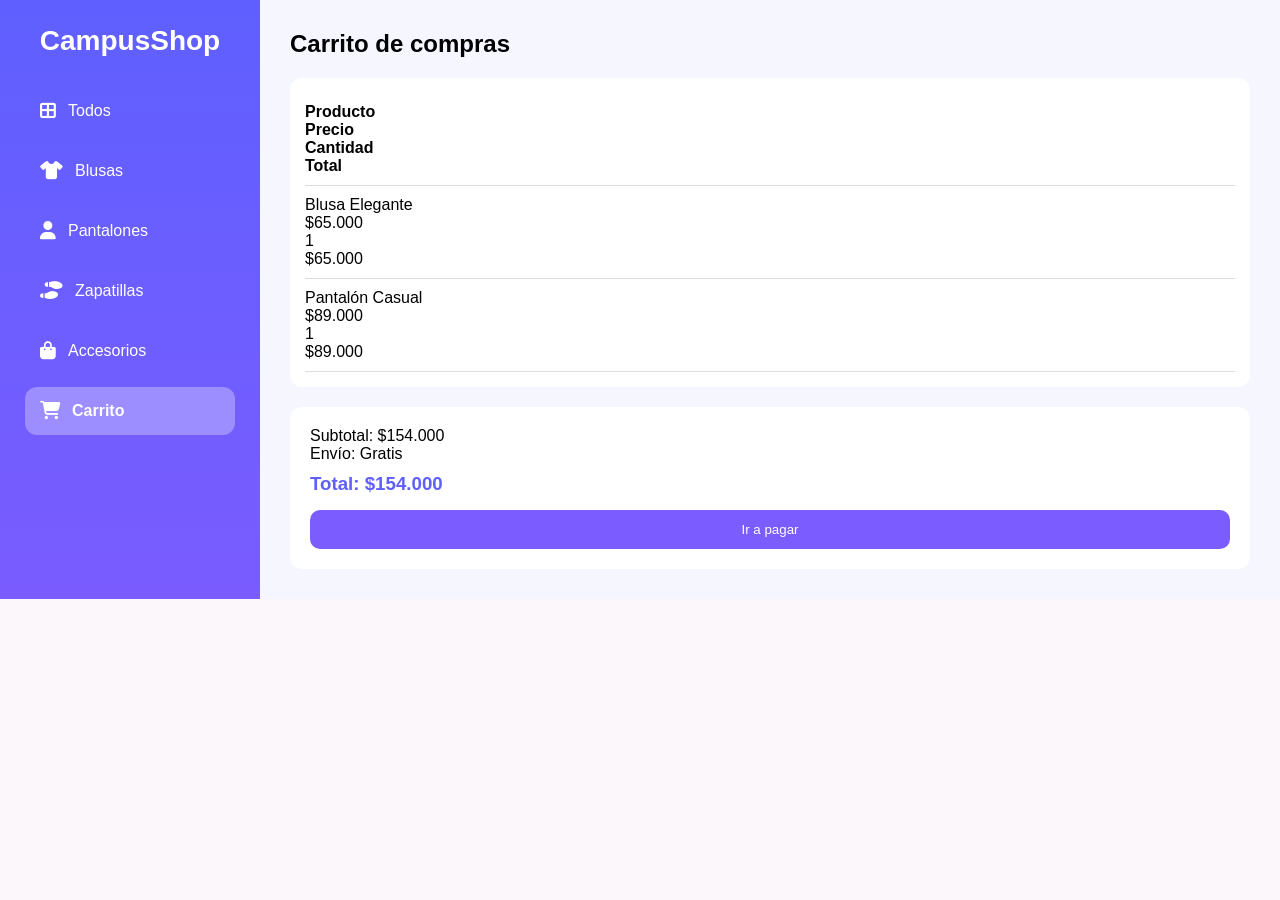
==== carrito.html @ d7cc3e6d "feat:" ====
<!DOCTYPE html>
<html lang="es">
<head>
<meta charset="UTF-8">
<meta name="viewport" content="width=device-width, initial-scale=1.0">
<title>CampusShop - Carrito</title>

<link rel="stylesheet" href="https://cdnjs.cloudflare.com/ajax/libs/font-awesome/6.5.0/css/all.min.css">

<link rel="stylesheet" href="css/base.css">
<link rel="stylesheet" href="css/layout.css">
<link rel="stylesheet" href="css/components.css">
<link rel="stylesheet" href="css/responsive.css">
</head>

<body>

<main class="carrito-container">

<!-- SIDEBAR -->
<aside class="sidebar">
<h2>CampusShop</h2>

<ul>
<li><i class="fas fa-border-all"></i> Todos</li>
<li><i class="fas fa-shirt"></i> Blusas</li>
<li><i class="fas fa-user"></i> Pantalones</li>
<li><i class="fas fa-shoe-prints"></i> Zapatillas</li>
<li><i class="fas fa-bag-shopping"></i> Accesorios</li>
<li class="activo"><i class="fas fa-cart-shopping"></i> Carrito</li>
</ul>
</aside>

<!-- CONTENIDO -->
<section class="carrito-content">

<h2>Carrito de compras</h2>

<div class="tabla-carrito">

<div class="fila encabezado">
<span>Producto</span>
<span>Precio</span>
<span>Cantidad</span>
<span>Total</span>
</div>

<div class="fila">
<span>Blusa Elegante</span>
<span>$65.000</span>
<span>1</span>
<span>$65.000</span>
</div>

<div class="fila">
<span>Pantalón Casual</span>
<span>$89.000</span>
<span>1</span>
<span>$89.000</span>
</div>

</div>

<!-- RESUMEN -->
<div class="resumen">

<p>Subtotal: $154.000</p>
<p>Envío: Gratis</p>
<h3>Total: $154.000</h3>

<button class="btn-checkout">Ir a pagar</button>

</div>

</section>

</main>

</body>
</html>
---- css/base.css ----
* {
    margin: 0;
    padding: 0;
    box-sizing: border-box;
}

body {
    font-family: Arial, sans-serif;
    background-color: #fcf7fb;
    color: #010102;
}

a {
    text-decoration: none;
    color: inherit;
}

ul {
    list-style: none;
}
---- css/layout.css ----
.home-container {
    display: flex;
    min-height: 100vh;
}

/* SIDEBAR */
.sidebar {
    width: 260px;
    background: linear-gradient(180deg, #5f5fff, #7a5cff);
    color: white;
    padding: 25px;
    display: flex;
    flex-direction: column;
}

.sidebar h2 {
    margin-bottom: 30px;
    font-size: 28px;
    text-align: center;
}

/* MENÚ */
.sidebar ul {
    padding: 0;
}

.sidebar ul li {
    list-style: none;
    padding: 15px;
    margin-bottom: 12px;
    border-radius: 12px;
    display: flex;
    align-items: center;
    gap: 12px;
    cursor: pointer;
    transition: 0.3s;
}

/* HOVER */
.sidebar ul li:hover {
    background-color: rgba(255, 255, 255, 0.2);
    transform: translateX(5px);
}

/* ACTIVO */
.sidebar ul li.activo {
    background-color: rgba(255, 255, 255, 0.3);
    font-weight: bold;
}

/* ICONOS */
.sidebar i {
    font-size: 18px;
}

/* BADGE */
.badge {
    margin-left: auto;
    background-color: white;
    color: #5f5fff;
    padding: 4px 9px;
    border-radius: 50%;
    font-size: 12px;
    font-weight: bold;
}

/* CONTENIDO */
.contenido-home {
    flex: 1;
    padding: 40px;
    background-color: #f5f6ff;
}
---- css/components.css ----
.catalogo-container {
    display: flex;
}

.catalogo-content {
    flex: 1;
    padding: 30px;
    background-color: #f5f6ff;
}

/* FILTROS */
.filtros {
    margin: 20px 0;
}

.filtros button {
    padding: 10px 15px;
    margin-right: 10px;
    border: none;
    border-radius: 8px;
    background-color: #7a5cff;
    color: white;
    cursor: pointer;
}

/* GRID */
.productos-grid {
    display: grid;
    grid-template-columns: repeat(2, 1fr);
    gap: 20px;
}

/* TAGS */
.tag {
    position: absolute;
    background-color: #ff4d6d;
    color: white;
    padding: 5px 10px;
    border-radius: 8px;
    font-size: 12px;
}
.card{
    position: relative;
}
.producto-container {
    display: flex;
}

.producto-content {
    flex: 1;
    padding: 30px;
    background-color: #f5f6ff;
}

.producto-detalle {
    display: flex;
    flex-direction: column;
    gap: 20px;
}

/* IMAGEN */
.producto-img img {
    width: 100%;
    border-radius: 12px;
}

/* INFO */
.producto-info h2 {
    margin-bottom: 10px;
}

.precio {
    font-size: 24px;
    color: #7a5cff;
    font-weight: bold;
    margin-bottom: 10px;
}

.descripcion {
    margin-bottom: 15px;
}

/* TAGS */
.tags span {
    background-color: #7a5cff;
    color: white;
    padding: 5px 10px;
    border-radius: 8px;
    margin-right: 5px;
}

/* BOTÓN */
.btn-carrito {
    margin-top: 15px;
    padding: 12px;
    border: none;
    background-color: #5f5fff;
    color: white;
    border-radius: 10px;
    cursor: pointer;
    font-weight: bold;
}

/* RESPONSIVE */
@media (min-width: 768px) {
    .producto-detalle {
        flex-direction: row;
    }

    .producto-img {
        flex: 1;
    }

    .producto-info {
        flex: 1;
    }
}
.carrito-container {
    display: flex;
}

.carrito-content {
    flex: 1;
    padding: 30px;
    background-color: #f5f6ff;
}

/* TABLA */
.tabla-carrito {
    margin-top: 20px;
    background: white;
    border-radius: 12px;
    padding: 15px;
}

.fila {
    display: grid;
    grid-template-columns: repeat(4, 1fr);
    padding: 10px 0;
    border-bottom: 1px solid #ddd;
}

.encabezado {
    font-weight: bold;
}

/* RESUMEN */
.resumen {
    margin-top: 20px;
    background: white;
    padding: 20px;
    border-radius: 12px;
}

.resumen h3 {
    margin-top: 10px;
    color: #5f5fff;
}

/* BOTÓN */
.btn-checkout {
    margin-top: 15px;
    width: 100%;
    padding: 12px;
    background-color: #7a5cff;
    color: white;
    border: none;
    border-radius: 10px;
    cursor: pointer;
}
---- css/responsive.css ----
@media (min-width: 768px) {
    .productos-grid{
      grid-template-columns:repeat(3,1fr) ;
    }
    .fila {
        grid-template-columns: 1fr;
        gap
   
}
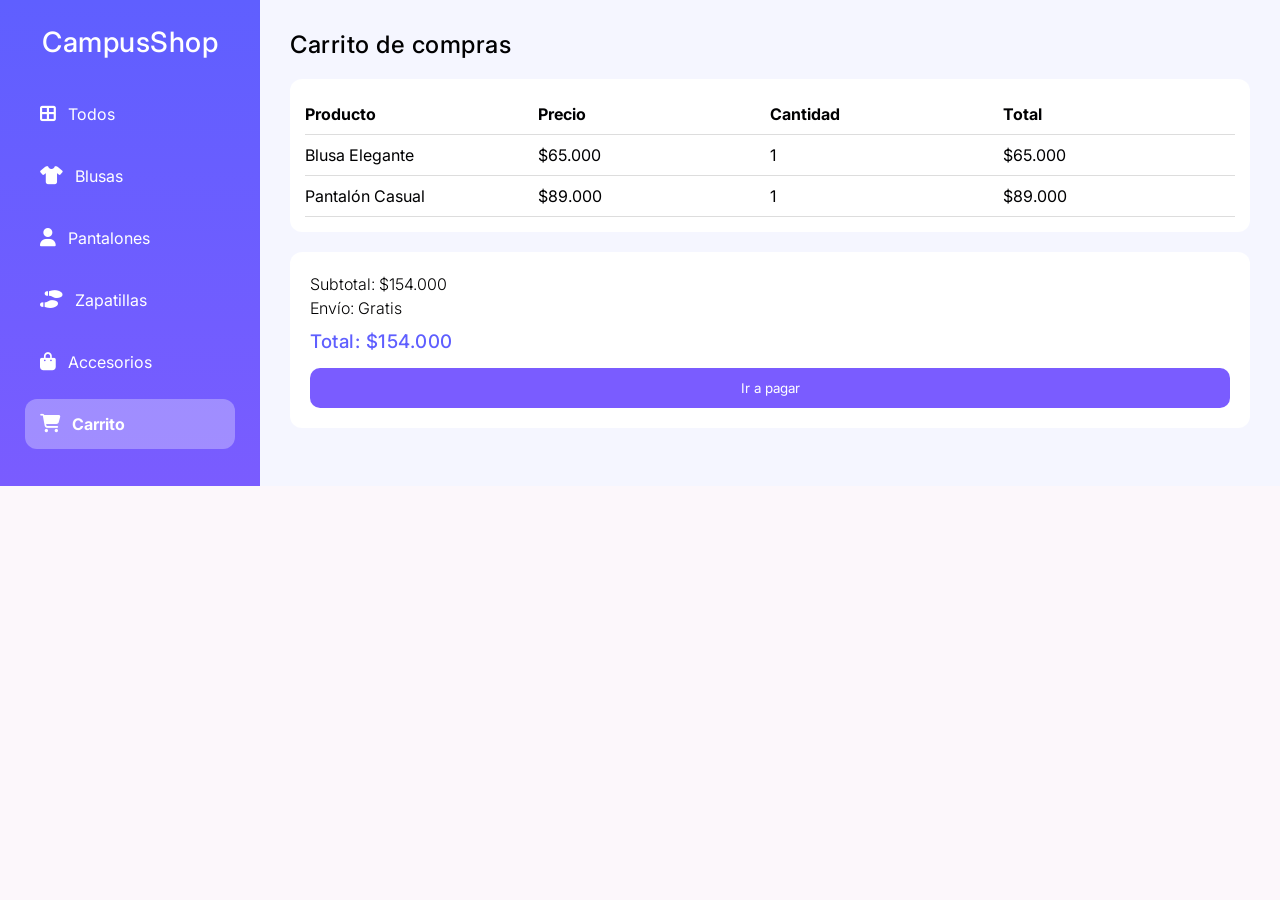
==== commit 0b40923d: "arreglos de letras" ====
--- a/carrito.html
+++ b/carrito.html
@@ -6,6 +6,7 @@
 <title>CampusShop - Carrito</title>
 
 <link rel="stylesheet" href="https://cdnjs.cloudflare.com/ajax/libs/font-awesome/6.5.0/css/all.min.css">
+<link href="https://fonts.googleapis.com/css2?family=Inter:wght@300;400;500&display=swap" rel="stylesheet">
 
 <link rel="stylesheet" href="css/base.css">
 <link rel="stylesheet" href="css/layout.css">
--- a/css/base.css
+++ b/css/base.css
@@ -5,16 +5,53 @@
 }
 
 body {
-    font-family: Arial, sans-serif;
+    font-family: 'Inter', sans-serif;
     background-color: #fcf7fb;
     color: #010102;
 }
 
+/* TIPOGRAFÍA */
+h1, h2, h3 {
+    font-weight: 500; 
+    letter-spacing: 0.5px;
+}
+
+p {
+    font-weight: 300; 
+    line-height: 1.5;
+}
+
+/* LISTAS */
+ul {
+    list-style: none;
+}
+
+/* LINKS */
 a {
     text-decoration: none;
     color: inherit;
 }
 
-ul {
-    list-style: none;
-}+/* BOTONES */
+button {
+    font-family: 'Inter', sans-serif;
+    border: none;
+    cursor: pointer;
+}
+
+/* INPUTS */
+input {
+    font-family: 'Inter', sans-serif;
+    outline: none;
+}
+
+/* IMÁGENES */
+img {
+    width: 100%;
+    display: block;
+}
+
+/* SCROLL SUAVE  */
+html {
+    scroll-behavior: smooth;
+}
--- a/css/layout.css
+++ b/css/layout.css
@@ -69,4 +69,31 @@
     flex: 1;
     padding: 40px;
     background-color: #f5f6ff;
+}
+.header {
+    background-color: #5f5fff;
+    color: white;
+    text-align: center;
+    padding: 15px;
+}
+
+.nav {
+    background-color: #eaeaff;
+    padding: 10px;
+}
+
+.nav ul {
+    display: flex;
+    justify-content: space-around;
+}
+
+.nav a {
+    color: #333;
+    font-weight: 500;
+}
+
+.footer {
+    text-align: center;
+    padding: 15px;
+    background-color: #eaeaff;
 }
--- a/css/components.css
+++ b/css/components.css
@@ -33,15 +33,22 @@
 /* TAGS */
 .tag {
     position: absolute;
-    background-color: #ff4d6d;
+    background-color: #e3173c;
     color: white;
     padding: 5px 10px;
     border-radius: 8px;
     font-size: 12px;
 }
 .card{
-    position: relative;
-}
+    max-width: 250px;
+    margin: auto;
+    transition: transform 0.3s;
+
+}
+.card:hover{
+    transform: scale(1.05);
+}
+
 .producto-container {
     display: flex;
 }
@@ -167,4 +174,96 @@
     border: none;
     border-radius: 10px;
     cursor: pointer;
-}+}
+.checkout-container {
+    display: flex;
+}
+
+.checkout-content {
+    flex: 1;
+    padding: 30px;
+    background-color: #f5f6ff;
+}
+
+/* GRID */
+.checkout-grid {
+    display: flex;
+    flex-direction: column;
+    gap: 20px;
+}
+
+/* FORM */
+.formulario {
+    background: white;
+    padding: 20px;
+    border-radius: 12px;
+    display: flex;
+    flex-direction: column;
+    gap: 10px;
+}
+
+.formulario input {
+    padding: 10px;
+    border: 1px solid #ccc;
+    border-radius: 8px;
+}
+
+/* DOBLE INPUT */
+.fila-doble {
+    display: flex;
+    gap: 10px;
+}
+
+/* BOTÓN */
+.btn-pagar {
+    margin-top: 15px;
+    padding: 12px;
+    background-color: #5f5fff;
+    color: white;
+    border: none;
+    border-radius: 10px;
+    cursor: pointer;
+    font-weight: bold;
+}
+
+/* RESUMEN */
+.resumen-checkout {
+    background: white;
+    padding: 20px;
+    border-radius: 12px;
+}
+
+.resumen-checkout h4 {
+    margin-top: 10px;
+    color: #7a5cff;
+}
+
+/* RESPONSIVE */
+@media (min-width: 768px) {
+    .checkout-grid {
+        flex-direction: row;
+    }
+
+    .formulario {
+        flex: 2;
+    }
+
+    .resumen-checkout {
+        flex: 1;
+    }
+}
+/* IMÁGENES DE PRODUCTOS */
+.card img {
+    width: 100%;
+    height: 180px; /* tamaño fijo */
+    object-fit: cover; /* recorta sin deformar */
+    border-radius: 10px;
+}
+
+/* IMAGEN DEL PRODUCTO GRANDE */
+.producto-img img {
+    width: 100%;
+    max-height: 350px; /* límite máximo */
+    object-fit: cover;
+    border-radius: 12px;
+}
--- a/css/responsive.css
+++ b/css/responsive.css
@@ -2,8 +2,13 @@
     .productos-grid{
       grid-template-columns:repeat(3,1fr) ;
     }
+}
+
+@media (max-width: 600px) {
     .fila {
         grid-template-columns: 1fr;
-        gap
-   
-}+        gap:5px;
+
+}
+}
+
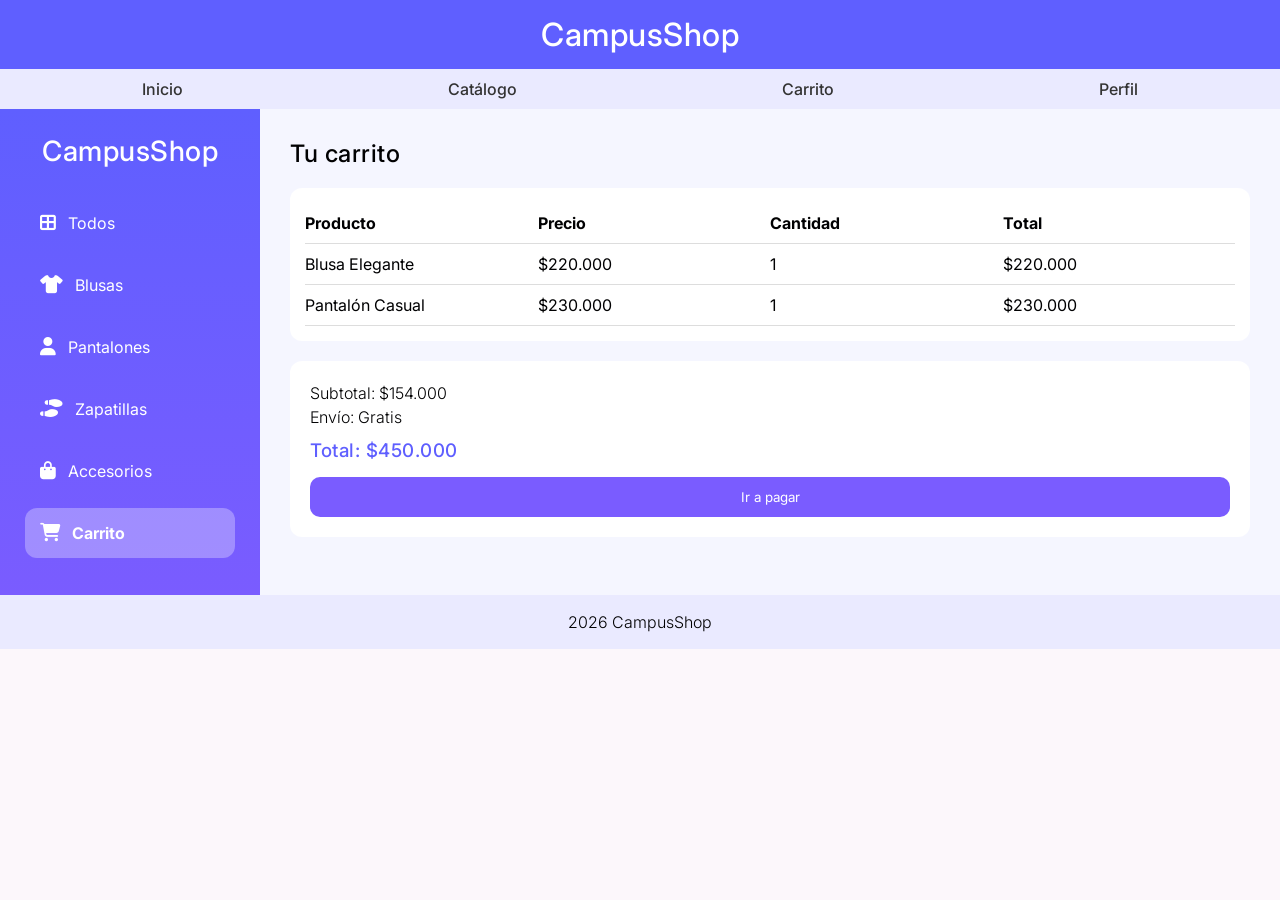
==== commit 968c03af: "Aztualizacion de carrito" ====
--- a/carrito.html
+++ b/carrito.html
@@ -16,26 +16,36 @@
 
 <body>
 
+<header class="header">
+    <h1>CampusShop</h1>
+</header>
+<nav class="nav">
+ <ul> 
+  <li><a href="index.html">Inicio</a></li>
+  <li><a href="catalogo.html">Catálogo</a></li>
+  <li><a href="carrito.html" class="activo">Carrito</a></li>
+  <li><a href="perfil.html">Perfil</a></li>
+ </ul>
+</nav>
 <main class="carrito-container">
+    
+<aside class="sidebar">
+  <h2>CampusShop</h2>
 
-<!-- SIDEBAR -->
-<aside class="sidebar">
-<h2>CampusShop</h2>
-
-<ul>
-<li><i class="fas fa-border-all"></i> Todos</li>
-<li><i class="fas fa-shirt"></i> Blusas</li>
-<li><i class="fas fa-user"></i> Pantalones</li>
-<li><i class="fas fa-shoe-prints"></i> Zapatillas</li>
-<li><i class="fas fa-bag-shopping"></i> Accesorios</li>
-<li class="activo"><i class="fas fa-cart-shopping"></i> Carrito</li>
-</ul>
+  <ul>
+     <li><i class="fas fa-border-all"></i> Todos</li>
+      <li><i class="fas fa-shirt"></i> Blusas</li>
+     <li><i class="fas fa-user"></i> Pantalones</li>
+     <li><i class="fas fa-shoe-prints"></i> Zapatillas</li>
+     <li><i class="fas fa-bag-shopping"></i> Accesorios</li>
+     <li class="activo"><i class="fas fa-cart-shopping"></i> Carrito</li>
+     </ul>
 </aside>
 
 <!-- CONTENIDO -->
 <section class="carrito-content">
 
-<h2>Carrito de compras</h2>
+<h2>Tu carrito</h2>
 
 <div class="tabla-carrito">
 
@@ -48,16 +58,16 @@
 
 <div class="fila">
 <span>Blusa Elegante</span>
-<span>$65.000</span>
+<span>$220.000</span>
 <span>1</span>
-<span>$65.000</span>
+<span>$220.000</span>
 </div>
 
 <div class="fila">
 <span>Pantalón Casual</span>
-<span>$89.000</span>
+<span>$230.000</span>
 <span>1</span>
-<span>$89.000</span>
+<span>$230.000</span>
 </div>
 
 </div>
@@ -67,15 +77,21 @@
 
 <p>Subtotal: $154.000</p>
 <p>Envío: Gratis</p>
-<h3>Total: $154.000</h3>
+<h3>Total: $450.000</h3>
+
+<a href="checkout.html">
 
 <button class="btn-checkout">Ir a pagar</button>
+</a>
 
 </div>
 
 </section>
 
 </main>
+<footer class="footer">
+    <p>2026 CampusShop</p>
+</footer>
 
 </body>
 </html>
--- a/css/components.css
+++ b/css/components.css
@@ -267,3 +267,20 @@
     object-fit: cover;
     border-radius: 12px;
 }
+.perfil-container,
+.historial-container,
+.vacio-container {
+    display: flex;
+}
+
+.perfil-content,
+.historial-content,
+.vacio-content {
+    flex: 1;
+    padding: 30px;
+    background-color: #f5f6ff;
+}
+
+.vacio-content {
+    text-align: center;
+}
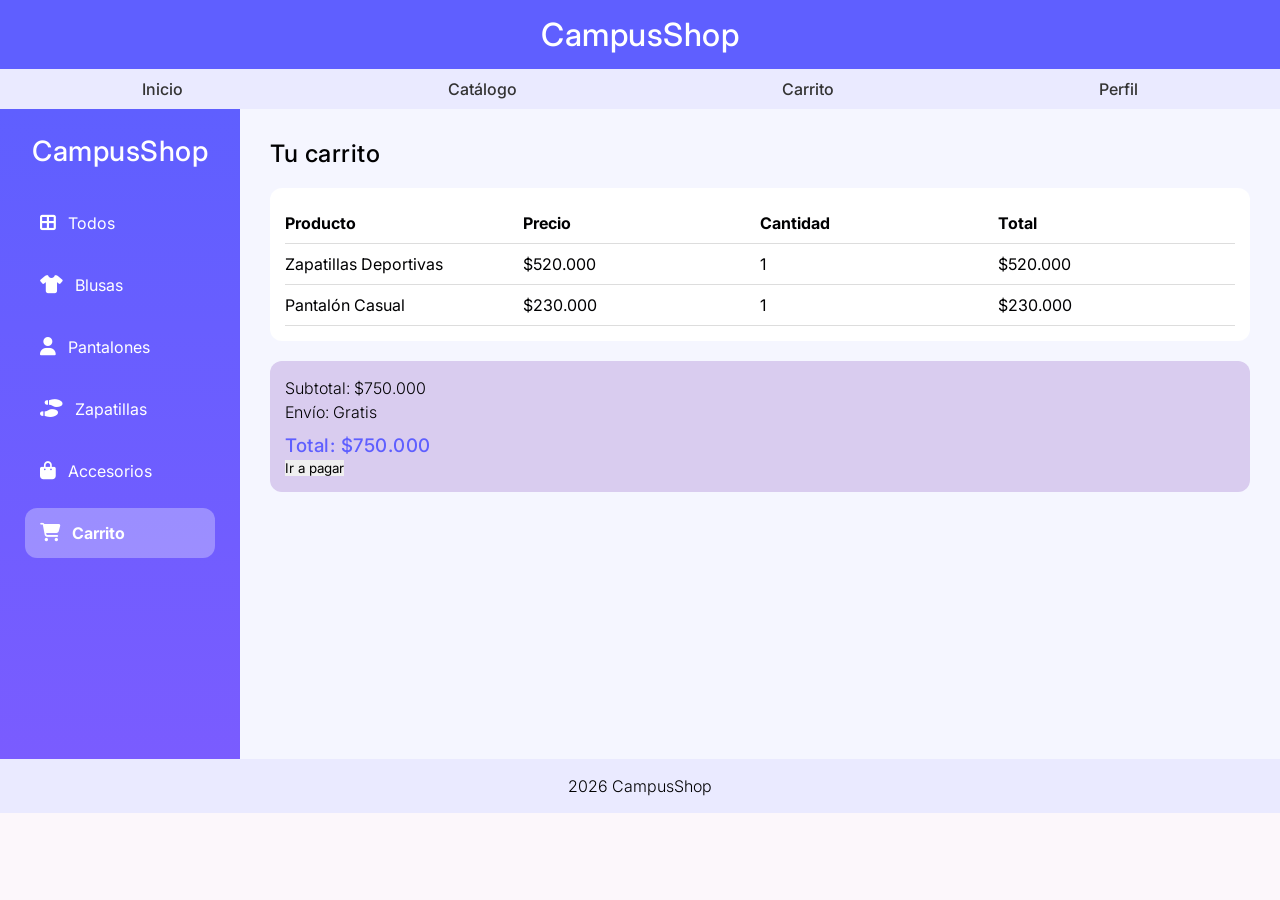
==== commit f15220c9: "Correcciones" ====
--- a/carrito.html
+++ b/carrito.html
@@ -57,10 +57,10 @@
 </div>
 
 <div class="fila">
-<span>Blusa Elegante</span>
-<span>$220.000</span>
+<span>Zapatillas Deportivas</span>
+<span>$520.000</span>
 <span>1</span>
-<span>$220.000</span>
+<span>$520.000</span>
 </div>
 
 <div class="fila">
@@ -75,9 +75,9 @@
 <!-- RESUMEN -->
 <div class="resumen">
 
-<p>Subtotal: $154.000</p>
+<p>Subtotal: $750.000</p>
 <p>Envío: Gratis</p>
-<h3>Total: $450.000</h3>
+<h3>Total: $750.000</h3>
 
 <a href="checkout.html">
 
--- a/css/base.css
+++ b/css/base.css
@@ -55,3 +55,5 @@
 html {
     scroll-behavior: smooth;
 }
+/* ===== MODO APP (CELULAR) ===== */
+
--- a/css/layout.css
+++ b/css/layout.css
@@ -5,7 +5,8 @@
 
 /* SIDEBAR */
 .sidebar {
-    width: 260px;
+    width: 240px;
+    height:650px;
     background: linear-gradient(180deg, #5f5fff, #7a5cff);
     color: white;
     padding: 25px;
--- a/css/components.css
+++ b/css/components.css
@@ -1,286 +1,1210 @@
 .catalogo-container {
+
+display: flex;
+
+}
+
+
+
+.catalogo-content {
+
+flex: 1;
+
+padding: 30px;
+
+background-color: #f5f6ff;
+
+}
+
+
+
+/* FILTROS */
+
+.filtros {
+
+margin: 20px 0;
+
+}
+
+
+
+.filtros button {
+
+padding: 10px 15px;
+
+margin-right: 10px;
+
+border: none;
+
+border-radius: 8px;
+
+background-color: #7a5cff;
+
+color: white;
+
+cursor: pointer;
+
+}
+
+
+
+/* GRID */
+
+.productos-grid {
+
+display: grid;
+
+grid-template-columns: repeat(2, 1fr);
+
+gap: 18px;
+
+justify-items: center;
+
+}
+
+
+
+
+
+.card {
+
+width: 100%;
+
+max-width: 210px;
+
+margin: auto;
+
+border-radius: 18px;
+
+background: #ffffff;
+
+padding: 12px;
+
+box-shadow: 0 8px 20px rgba(122, 92, 255, 0.08);
+
+transition: all 0.3s ease;
+
+overflow: hidden;
+
+}
+
+
+
+
+
+.card:hover {
+
+transform: translateY(-6px);
+
+box-shadow: 0 12px 25px rgba(122, 92, 255, 0.15);
+
+}
+
+.card img {
+
+width: 100%;
+
+height: 150px;
+
+object-fit: cover;
+
+border-radius: 14px;
+
+transition: transform 0.4s ease;
+
+}
+
+.card:hover img {
+
+transform: scale(1.06);
+
+}
+
+.card h3 {
+
+font-size: 14px;
+
+font-weight: 400;
+
+margin-top: 10px;
+
+color: #2d2d2d;
+
+}
+
+
+
+.card p {
+
+font-size: 14px;
+
+font-weight: 500;
+
+color: #7a5cff;
+
+margin-top: 5px;
+
+}
+
+
+
+.producto-container {
+
+display: flex;
+
+}
+
+
+
+.producto-content {
+
+flex: 1;
+
+padding: 30px;
+
+background-color: #f5f6ff;
+
+}
+
+
+
+.producto-detalle {
+
+display: flex;
+
+flex-direction: column;
+
+gap: 20px;
+
+}
+
+
+
+
+
+/* IMAGEN */
+
+.producto-img img {
+
+width: 100%;
+
+border-radius: 12px;
+
+}
+
+
+
+/* INFO */
+
+.producto-info h2 {
+
+margin-bottom: 10px;
+
+}
+
+
+
+.precio {
+
+font-size: 24px;
+
+color: #7a5cff;
+
+font-weight: bold;
+
+margin-bottom: 10px;
+
+}
+
+
+
+.descripcion {
+
+margin-bottom: 15px;
+
+}
+
+
+
+/* TAGS */
+
+.tag {
+
+position: absolute;
+
+top: 10px;
+
+left: 10px;
+
+background: linear-gradient(135deg, #ff4d6d, #ff758f);
+
+color: white;
+
+padding: 4px 10px;
+
+border-radius: 12px;
+
+font-size: 11px;
+
+}
+
+.tags span {
+
+background-color: #7a5cff;
+
+color: white;
+
+padding: 5px 10px;
+
+border-radius: 8px;
+
+margin-right: 5px;
+
+}
+
+
+
+/* BOTÓN */
+
+.btn-carrito {
+
+margin-top: 15px;
+
+padding: 12px;
+
+border: none;
+
+background-color: #5f5fff;
+
+color: white;
+
+border-radius: 10px;
+
+cursor: pointer;
+
+font-weight: bold;
+
+}
+
+
+
+/* RESPONSIVE */
+
+@media (min-width: 768px) {
+
+.producto-detalle {
+
+flex-direction: row;
+
+}
+
+
+
+.producto-img {
+
+flex: 1;
+
+}
+
+
+
+.producto-info {
+
+flex: 1;
+
+}
+
+}
+
+.carrito-container {
+
+display: flex;
+
+}
+
+
+
+.carrito-content {
+
+flex: 1;
+
+padding: 30px;
+
+background-color: #f5f6ff;
+
+}
+
+
+
+/* TABLA */
+
+.tabla-carrito {
+
+margin-top: 20px;
+
+background: white;
+
+border-radius: 12px;
+
+padding: 15px;
+
+}
+
+
+
+.fila {
+
+display: grid;
+
+grid-template-columns: repeat(4, 1fr);
+
+padding: 10px 0;
+
+border-bottom: 1px solid #ddd;
+
+}
+
+
+
+.encabezado {
+
+font-weight: bold;
+
+}
+
+
+
+/* RESUMEN */
+
+.resumen {
+
+margin-top: 20px;
+
+background: white;
+
+padding: 20px;
+
+border-radius: 12px;
+
+}
+
+
+
+.resumen h3 {
+
+margin-top: 10px;
+
+color: #5f5fff;
+
+}
+
+
+
+/* CONTENEDOR */
+
+.checkout-app {
+
+display: flex;
+
+justify-content: center;
+
+align-items: center;
+
+background: #f5f6ff;
+
+height: 100vh;
+
+}
+
+
+
+/* CARD */
+
+.checkout-card {
+
+width: 340px;
+
+background: white;
+
+padding: 20px;
+
+border-radius: 20px;
+
+box-shadow: 0 10px 25px rgba(183, 122, 205, 0.1);
+
+}
+
+
+
+/* HEADER */
+
+.checkout-header {
+
+display: flex;
+
+align-items: center;
+
+gap: 10px;
+
+margin-bottom: 15px;
+
+}
+
+
+
+/* FORM */
+
+.formulario {
+
+display: flex;
+
+flex-direction: column;
+
+gap: 10px;
+
+margin-bottom: 15px;
+
+}
+
+
+
+.formulario input {
+
+padding: 10px;
+
+border: 1px solid #2f56c9;
+
+border-radius: 10px;
+
+}
+
+
+
+/* MÉTODOS */
+
+.metodos {
+
+display: flex;
+
+gap: 10px;
+
+margin-bottom: 15px;
+
+}
+
+
+
+.metodo {
+
+flex: 1;
+
+text-align: center;
+
+padding: 10px;
+
+border-radius: 12px;
+
+background: #f5f6ff;
+
+cursor: pointer;
+
+}
+
+
+
+/* ACTIVO */
+
+.metodo.activo {
+
+background: #ab93ed71;
+
+border: 2px solid #714bc3;
+
+}
+
+
+
+.metodo i {
+
+font-size: 18px;
+
+}
+
+
+
+/* RESUMEN */
+
+.resumen {
+
+background: #d9ccef;
+
+padding: 15px;
+
+border-radius: 12px;
+
+margin-bottom: 15px;
+
+}
+
+
+
+.resumen h5 {
+
+margin-bottom: 10px;
+
+}
+
+
+
+.item {
+
+display: flex;
+
+align-items: center;
+
+gap: 10px;
+
+margin-bottom: 10px;
+
+}
+
+
+
+.item img {
+
+width: 40px;
+
+height: 40px;
+
+border-radius: 8px;
+
+}
+
+
+
+.item span {
+
+margin-left: auto;
+
+}
+
+
+
+.total {
+
+display: flex;
+
+justify-content: space-between;
+
+margin-top: 10px;
+
+}
+
+
+
+/* BOTÓN */
+
+.btn-pagar {
+
+width: 100%;
+
+padding: 12px;
+
+background: #916dcd;
+
+color: white;
+
+border: none;
+
+border-radius: 12px;
+
+font-weight: 500;
+
+cursor: pointer;
+
+}
+
+
+
+
+
+/* IMAGEN DEL PRODUCTO GRANDE */
+
+.producto-img img {
+
+width: 100%;
+
+max-height: 350px; /* límite máximo */
+
+object-fit: cover;
+
+border-radius: 12px;
+
+}
+
+.perfil-container,
+
+.historial-container,
+
+.vacio-container {
+
+display: flex;
+
+}
+
+
+
+.perfil-content,
+
+.historial-content,
+
+.vacio-content {
+
+flex: 1;
+
+padding: 30px;
+
+background-color: #f5f6ff;
+
+}
+
+
+
+.vacio-content {
+
+text-align: center;
+
+}
+
+.perfil-app {
+
+height: 100vh;
+
+background-color: #f4f4f6;
+
+display: flex;
+
+justify-content: center;
+
+align-items: center;
+
+}
+
+
+
+.perfil-card {
+
+width: 320px;
+
+background: white;
+
+border-radius: 20px;
+
+padding: 25px;
+
+text-align: center;
+
+box-shadow: 0 10px 25px rgba(0,0,0,0.08);
+
+}
+
+
+
+.avatar {
+
+width: 90px;
+
+height: 90px;
+
+border-radius: 50%;
+
+background: #e5d3c2;
+
+margin: 15px auto;
+
+border: 4px solid #c2e0dc;
+
+}
+
+
+
+.email {
+
+color: rgb(149, 115, 208);
+
+font-size: 14px;
+
+margin-bottom: 20px;
+
+}
+
+
+
+.perfil-opciones {
+
+display: grid;
+
+grid-template-columns: 1fr 1fr;
+
+gap: 15px;
+
+}
+
+
+
+.opcion {
+
+background: #f9f9fb;
+
+padding: 15px;
+
+border-radius: 12px;
+
+cursor: pointer;
+
+}
+
+
+
+.opcion i {
+
+font-size: 20px;
+
+margin-bottom: 5px;
+
+color: #6c63ff;
+
+}
+
+
+
+.cerrar i {
+
+color: red;
+
+}
+
+/* CONTENEDOR */
+
+.historial-app {
+
+display: flex;
+
+justify-content: center;
+
+align-items: center;
+
+height: 100vh;
+
+background: #f5f6ff;
+
+}
+
+
+
+/* CARD PRINCIPAL */
+
+.historial-card {
+
+width: 340px;
+
+background: white;
+
+border-radius: 20px;
+
+padding: 20px;
+
+box-shadow: 0 10px 25px rgba(0,0,0,0.1);
+
+}
+
+
+
+/* HEADER */
+
+.historial-header {
+
+display: flex;
+
+align-items: center;
+
+gap: 10px;
+
+margin-bottom: 20px;
+
+}
+
+
+
+.historial-header i {
+
+cursor: pointer;
+
+}
+
+
+
+/* PEDIDOS */
+
+.pedido {
+
+display: flex;
+
+justify-content: space-between;
+
+background: #f5f6ff;
+
+padding: 15px;
+
+border-radius: 12px;
+
+margin-bottom: 15px;
+
+}
+
+
+
+/* INFO */
+
+.pedido-info h4 {
+
+margin: 0;
+
+font-size: 14px;
+
+}
+
+
+
+.pedido-info p {
+
+font-size: 12px;
+
+color: gray;
+
+margin: 3px 0;
+
+}
+
+
+
+/* ESTADOS */
+
+.estado {
+
+font-size: 11px;
+
+padding: 4px 8px;
+
+border-radius: 8px;
+
+}
+
+
+
+.entregado {
+
+background: #d4f8e8;
+
+color: #9478ce;
+
+}
+
+
+
+.camino {
+
+background: #fff3cd;
+
+color: #c99700;
+
+}
+
+
+
+.cancelado {
+
+background: #f8d7da;
+
+color: #c0392b;
+
+}
+
+
+
+/* DERECHA */
+
+.pedido-derecha {
+
+text-align: right;
+
+}
+
+
+
+.precio {
+
+font-weight: bold;
+
+margin-bottom: 5px;
+
+}
+
+
+
+/* BOTÓN */
+
+.pedido button {
+
+border: none;
+
+background: #e0e0e0;
+
+padding: 5px 10px;
+
+border-radius: 8px;
+
+cursor: pointer;
+
+}
+
+/* MENÚ INFERIOR */
+
+.bottom-nav {
+
+position: fixed;
+
+bottom: 0;
+
+left: 50%;
+
+transform: translateX(-50%);
+
+width: 340px;
+
+background: white;
+
+display: flex;
+
+justify-content: space-around;
+
+padding: 10px 0;
+
+border-top: 1px solid #ddd;
+
+border-radius: 15px 15px 0 0;
+
+box-shadow: 0 -5px 15px rgba(0,0,0,0.1);
+
+}
+
+
+
+/* ITEMS */
+
+.bottom-nav a {
+
+text-decoration: none;
+
+color: gray;
+
+font-size: 12px;
+
+display: flex;
+
+flex-direction: column;
+
+align-items: center;
+
+}
+
+
+
+/* ICONOS */
+
+.bottom-nav i {
+
+font-size: 18px;
+
+margin-bottom: 3px;
+
+}
+
+
+
+/* ACTIVO */
+
+.bottom-nav a.activo {
+
+color: #5f5fff;
+
+}
+
+body {
+
+padding-bottom: 80px;
+
+}
+
+/* CONTENEDOR */
+
+.vacio-app {
+
+display: flex;
+
+justify-content: center;
+
+align-items: center;
+
+height: 100vh;
+
+}
+
+
+
+/* CARD */
+
+.vacio-card {
+    text-align: center;
+    width: 320px;
+
+}
+
+
+
+/* ICONO */
+
+.vacio-icono {
+    width: 120px;
+    height: 120px;
+    margin: 0 auto 20px;
+    border-radius: 50%;
+    background: #e6f0eb;
     display: flex;
-}
-
-.catalogo-content {
-    flex: 1;
-    padding: 30px;
-    background-color: #f5f6ff;
-}
-
-/* FILTROS */
+    justify-content: center;
+    align-items: center;
+
+}
+
+
+
+.vacio-icono i {
+    font-size: 40px;
+    color: #8c85c5;
+
+}
+
+/* TEXTO */
+
+.vacio-card h2 {
+    font-size: 18px;
+    margin-bottom: 10px;
+
+}
+
+.vacio-card p {
+    font-size: 14px;
+    color: rgb(128, 128, 128);
+    margin-bottom: 20px;
+
+}
+
+
+
+/* BOTÓN */
+
+.btn-explorar {
+    display: block;
+
+    background: #5d91c9ae;
+
+    color: white;
+
+   padding: 12px;
+
+   border-radius: 12px;
+
+   text-decoration: none;
+
+   font-weight: 500;
+
+}
+
+/* BOTONES */
+
 .filtros {
-    margin: 20px 0;
-}
-
-.filtros button {
-    padding: 10px 15px;
-    margin-right: 10px;
-    border: none;
-    border-radius: 8px;
-    background-color: #7a5cff;
-    color: white;
-    cursor: pointer;
-}
-
-/* GRID */
-.productos-grid {
-    display: grid;
-    grid-template-columns: repeat(2, 1fr);
-    gap: 20px;
-}
-
-/* TAGS */
-.tag {
-    position: absolute;
-    background-color: #e3173c;
-    color: white;
-    padding: 5px 10px;
-    border-radius: 8px;
-    font-size: 12px;
-}
-.card{
-    max-width: 250px;
-    margin: auto;
-    transition: transform 0.3s;
-
-}
-.card:hover{
-    transform: scale(1.05);
-}
-
-.producto-container {
     display: flex;
-}
-
-.producto-content {
-    flex: 1;
-    padding: 30px;
-    background-color: #f5f6ff;
-}
-
-.producto-detalle {
-    display: flex;
-    flex-direction: column;
-    gap: 20px;
-}
-
-/* IMAGEN */
-.producto-img img {
-    width: 100%;
-    border-radius: 12px;
-}
-
-/* INFO */
-.producto-info h2 {
-    margin-bottom: 10px;
-}
-
-.precio {
-    font-size: 24px;
-    color: #7a5cff;
-    font-weight: bold;
-    margin-bottom: 10px;
-}
-
-.descripcion {
-    margin-bottom: 15px;
-}
-
-/* TAGS */
-.tags span {
-    background-color: #7a5cff;
-    color: white;
-    padding: 5px 10px;
-    border-radius: 8px;
-    margin-right: 5px;
-}
-
-/* BOTÓN */
-.btn-carrito {
-    margin-top: 15px;
-    padding: 12px;
-    border: none;
-    background-color: #5f5fff;
-    color: white;
-    border-radius: 10px;
-    cursor: pointer;
-    font-weight: bold;
-}
-
-/* RESPONSIVE */
-@media (min-width: 768px) {
-    .producto-detalle {
-        flex-direction: row;
-    }
-
-    .producto-img {
-        flex: 1;
-    }
-
-    .producto-info {
-        flex: 1;
-    }
-}
-.carrito-container {
-    display: flex;
-}
-
-.carrito-content {
-    flex: 1;
-    padding: 30px;
-    background-color: #f5f6ff;
-}
-
-/* TABLA */
-.tabla-carrito {
-    margin-top: 20px;
-    background: white;
-    border-radius: 12px;
-    padding: 15px;
-}
-
-.fila {
-    display: grid;
-    grid-template-columns: repeat(4, 1fr);
-    padding: 10px 0;
-    border-bottom: 1px solid #ddd;
-}
-
-.encabezado {
-    font-weight: bold;
-}
-
-/* RESUMEN */
-.resumen {
-    margin-top: 20px;
-    background: white;
-    padding: 20px;
-    border-radius: 12px;
-}
-
-.resumen h3 {
-    margin-top: 10px;
-    color: #5f5fff;
-}
-
-/* BOTÓN */
-.btn-checkout {
-    margin-top: 15px;
-    width: 100%;
-    padding: 12px;
-    background-color: #7a5cff;
-    color: white;
-    border: none;
-    border-radius: 10px;
-    cursor: pointer;
-}
-.checkout-container {
-    display: flex;
-}
-
-.checkout-content {
-    flex: 1;
-    padding: 30px;
-    background-color: #f5f6ff;
-}
-
-/* GRID */
-.checkout-grid {
-    display: flex;
-    flex-direction: column;
-    gap: 20px;
-}
-
-/* FORM */
-.formulario {
-    background: white;
-    padding: 20px;
-    border-radius: 12px;
-    display: flex;
-    flex-direction: column;
+
     gap: 10px;
-}
-
-.formulario input {
-    padding: 10px;
-    border: 1px solid #ccc;
-    border-radius: 8px;
-}
-
-/* DOBLE INPUT */
-.fila-doble {
-    display: flex;
-    gap: 10px;
-}
-
-/* BOTÓN */
-.btn-pagar {
-    margin-top: 15px;
-    padding: 12px;
-    background-color: #5f5fff;
-    color: white;
-    border: none;
-    border-radius: 10px;
-    cursor: pointer;
-    font-weight: bold;
-}
-
-/* RESUMEN */
-.resumen-checkout {
-    background: white;
-    padding: 20px;
-    border-radius: 12px;
-}
-
-.resumen-checkout h4 {
-    margin-top: 10px;
-    color: #7a5cff;
-}
-
-/* RESPONSIVE */
-@media (min-width: 768px) {
-    .checkout-grid {
-        flex-direction: row;
-    }
-
-    .formulario {
-        flex: 2;
-    }
-
-    .resumen-checkout {
-        flex: 1;
-    }
-}
-/* IMÁGENES DE PRODUCTOS */
-.card img {
-    width: 100%;
-    height: 180px; /* tamaño fijo */
-    object-fit: cover; /* recorta sin deformar */
-    border-radius: 10px;
-}
-
-/* IMAGEN DEL PRODUCTO GRANDE */
-.producto-img img {
-    width: 100%;
-    max-height: 350px; /* límite máximo */
-    object-fit: cover;
-    border-radius: 12px;
-}
-.perfil-container,
-.historial-container,
-.vacio-container {
-    display: flex;
-}
-
-.perfil-content,
-.historial-content,
-.vacio-content {
-    flex: 1;
-    padding: 30px;
-    background-color: #f5f6ff;
-}
-
-.vacio-content {
-    text-align: center;
+
+    margin: 15px 0;
+
+}
+
+
+
+.btn {
+    padding: 8px 15px;
+
+    border-radius: 20px;
+
+    background: #eee;
+
+    text-decoration: none;
+
+    color: black;
+
+    font-size: 14px;
+
+}
+
+
+
+.btn:hover {
+    background: #ddd;
+
+}
+
+
+/* MOSTRAR */
+
+:target {
+    display: block;
+
+}
+
+/* DEFAULT */
+
+#todos {
+    display: block;
+
+}
+
+.categoria {
+    display: none;
+
+}
+
+
+
+.categoria:target {
+    display: block;
+
+}
+
+
+
+#todos {
+    display: block;
+
+}
+#blusas:target ~ #todos,
+
+#pantalones:target ~ #todos,
+
+#zapatillas:target ~ #todos,
+
+#accesorios:target ~ #todos {
+    display: none;
+
 }
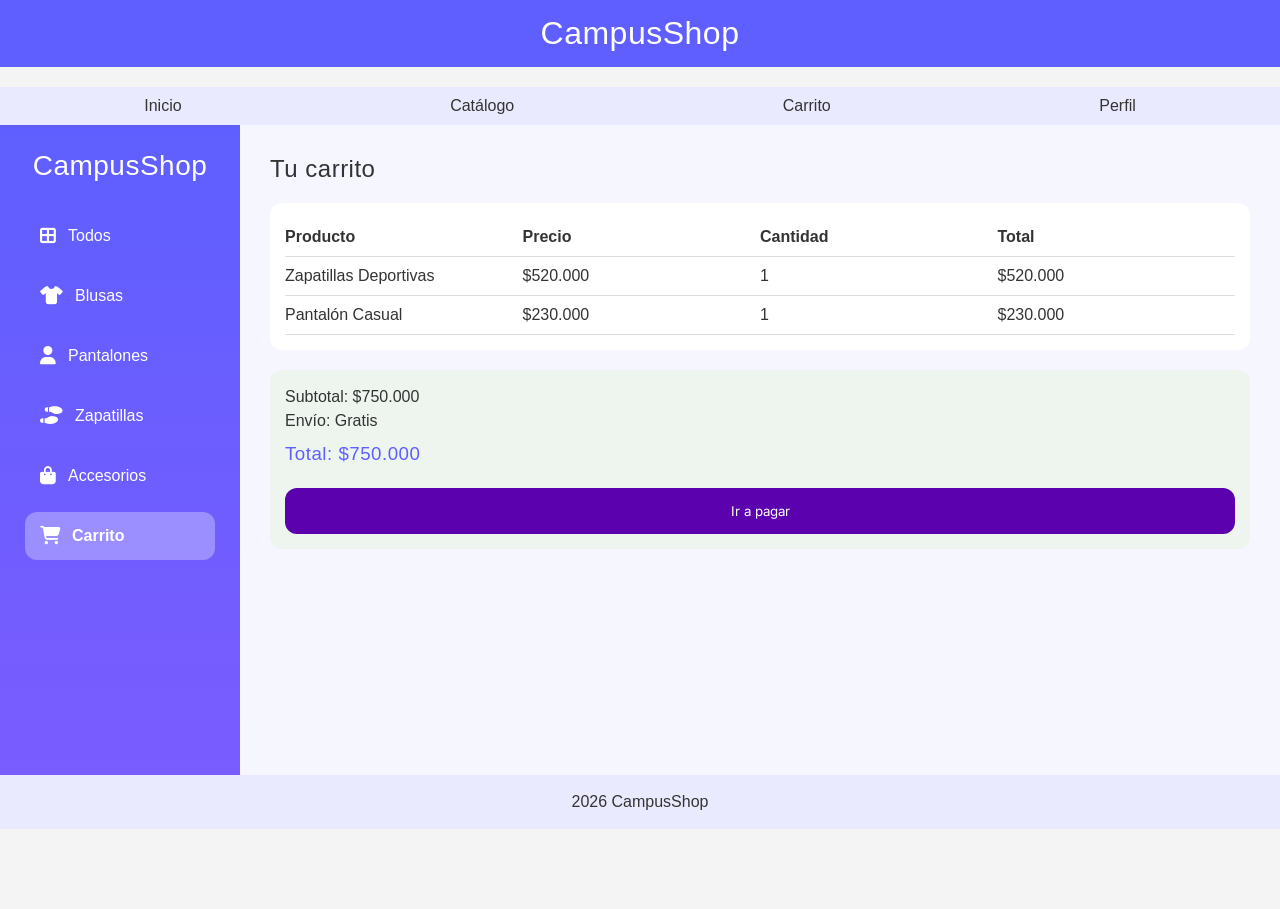
==== commit 2df67a82: "Correccion de checkout" ====
--- a/carrito.html
+++ b/carrito.html
@@ -79,10 +79,9 @@
 <p>Envío: Gratis</p>
 <h3>Total: $750.000</h3>
 
-<a href="checkout.html">
-
-<button class="btn-checkout">Ir a pagar</button>
-</a>
+<button class="btn-checkout" onclick="location.href='checkout.html'">
+    Ir a pagar
+</button>
 
 </div>
 
--- a/css/base.css
+++ b/css/base.css
@@ -57,3 +57,14 @@
 }
 /* ===== MODO APP (CELULAR) ===== */
 
+* {
+    margin: 0;
+    padding: 0;
+    box-sizing: border-box;
+}
+
+body {
+    font-family: Arial, sans-serif;
+    background: #f4f4f4;
+    color: #333;
+}
--- a/css/layout.css
+++ b/css/layout.css
@@ -97,4 +97,5 @@
     text-align: center;
     padding: 15px;
     background-color: #eaeaff;
-}+}
+
--- a/css/components.css
+++ b/css/components.css
@@ -1207,4 +1207,186 @@
 #accesorios:target ~ #todos {
     display: none;
 
+}
+/* Header */
+.header {
+    text-align: center;
+    margin-bottom: 20px;
+}
+
+/* Inputs */
+input[type="text"] {
+    width: 100%;
+    padding: 12px;
+    border-radius: 10px;
+    border: 1px solid #ddd;
+    margin-bottom: 10px;
+}
+
+/* Secciones */
+h3 {
+    margin: 15px 0 8px;
+}
+
+/* Métodos de pago estilo tarjetas */
+.metodos {
+    display: flex;
+    gap: 10px;
+}
+
+.metodos label {
+    flex: 1;
+    border: 1px solid #ccc;
+    padding: 12px;
+    border-radius: 10px;
+    text-align: center;
+    cursor: pointer;
+    background: #f9f9f9;
+    transition: 0.3s;
+}
+
+.metodos input {
+    display: none;
+}
+
+.metodos input:checked + span {
+    color: #3d3b7d;
+    font-weight: bold;
+}
+
+.metodos label:has(input:checked) {
+    border: 2px solid #37335f;
+    background: #eef5ef;
+}
+
+/* Resumen */
+.resumen {
+    background: #eef5ef;
+    padding: 15px;
+    border-radius: 12px;
+    margin-bottom: 20px;
+}
+
+.item {
+    display: flex;
+    justify-content: space-between;
+    margin-bottom: 8px;
+}
+
+.total {
+    margin-top: 10px;
+    font-weight: bold;
+    color: #7e9bc1;
+}
+
+/* Botón */
+button {
+    width: 100%;
+    padding: 15px;
+    background: #5b02ae;
+    color: white;
+    border: none;
+    border-radius: 12px;
+    margin-top: 15px;
+    cursor: pointer;
+}
+/* ===== CHECKOUT BONITO ===== */
+
+.phone {
+    max-width: 360px;
+    margin: 60px auto;
+    background: #ffffff;
+    border-radius: 20px;
+    padding: 20px;
+    box-shadow: 0 15px 40px rgba(0,0,0,0.1);
+}
+
+/* Header */
+.phone .header h2 {
+    text-align: center;
+    margin-bottom: 20px;
+}
+
+/* Resumen */
+.phone .resumen {
+    background: #f1f7f2;
+    padding: 15px;
+    border-radius: 12px;
+    margin-bottom: 20px;
+}
+
+.phone .item {
+    display: flex;
+    justify-content: space-between;
+    margin-bottom: 10px;
+}
+
+.phone .total {
+    margin-top: 10px;
+    font-weight: bold;
+    color: #2c2192;
+}
+
+/* Inputs */
+.phone input {
+    width: 100%;
+    padding: 12px;
+    margin-bottom: 10px;
+    border-radius: 10px;
+    border: 1px solid #ddd;
+}
+
+/* Método de pago BONITO */
+.phone label {
+    display: block;
+    padding: 12px;
+    border-radius: 10px;
+    border: 1px solid #ddd;
+    margin-bottom: 8px;
+    cursor: pointer;
+    background: #fafafa;
+    transition: 0.2s;
+}
+
+.phone label:hover {
+    border-color: #3713c6;
+}
+
+/* Botón */
+.phone button {
+    width: 100%;
+    padding: 15px;
+    background: #500caf;
+    color: white;
+    border: none;
+    border-radius: 12px;
+    font-size: 16px;
+    margin-top: 15px;
+    cursor: pointer;
+}
+
+.phone button:hover {
+    background: #1343a3;
+}
+/* Item con imagen */
+.phone .item {
+    display: flex;
+    justify-content: space-between;
+    align-items: center;
+    margin-bottom: 10px;
+}
+
+/* Contenedor izquierdo */
+.phone .info {
+    display: flex;
+    align-items: center;
+    gap: 10px;
+}
+
+/* Imagen del producto */
+.phone .info img {
+    width: 40px;
+    height: 40px;
+    object-fit: cover;
+    border-radius: 8px;
 }
